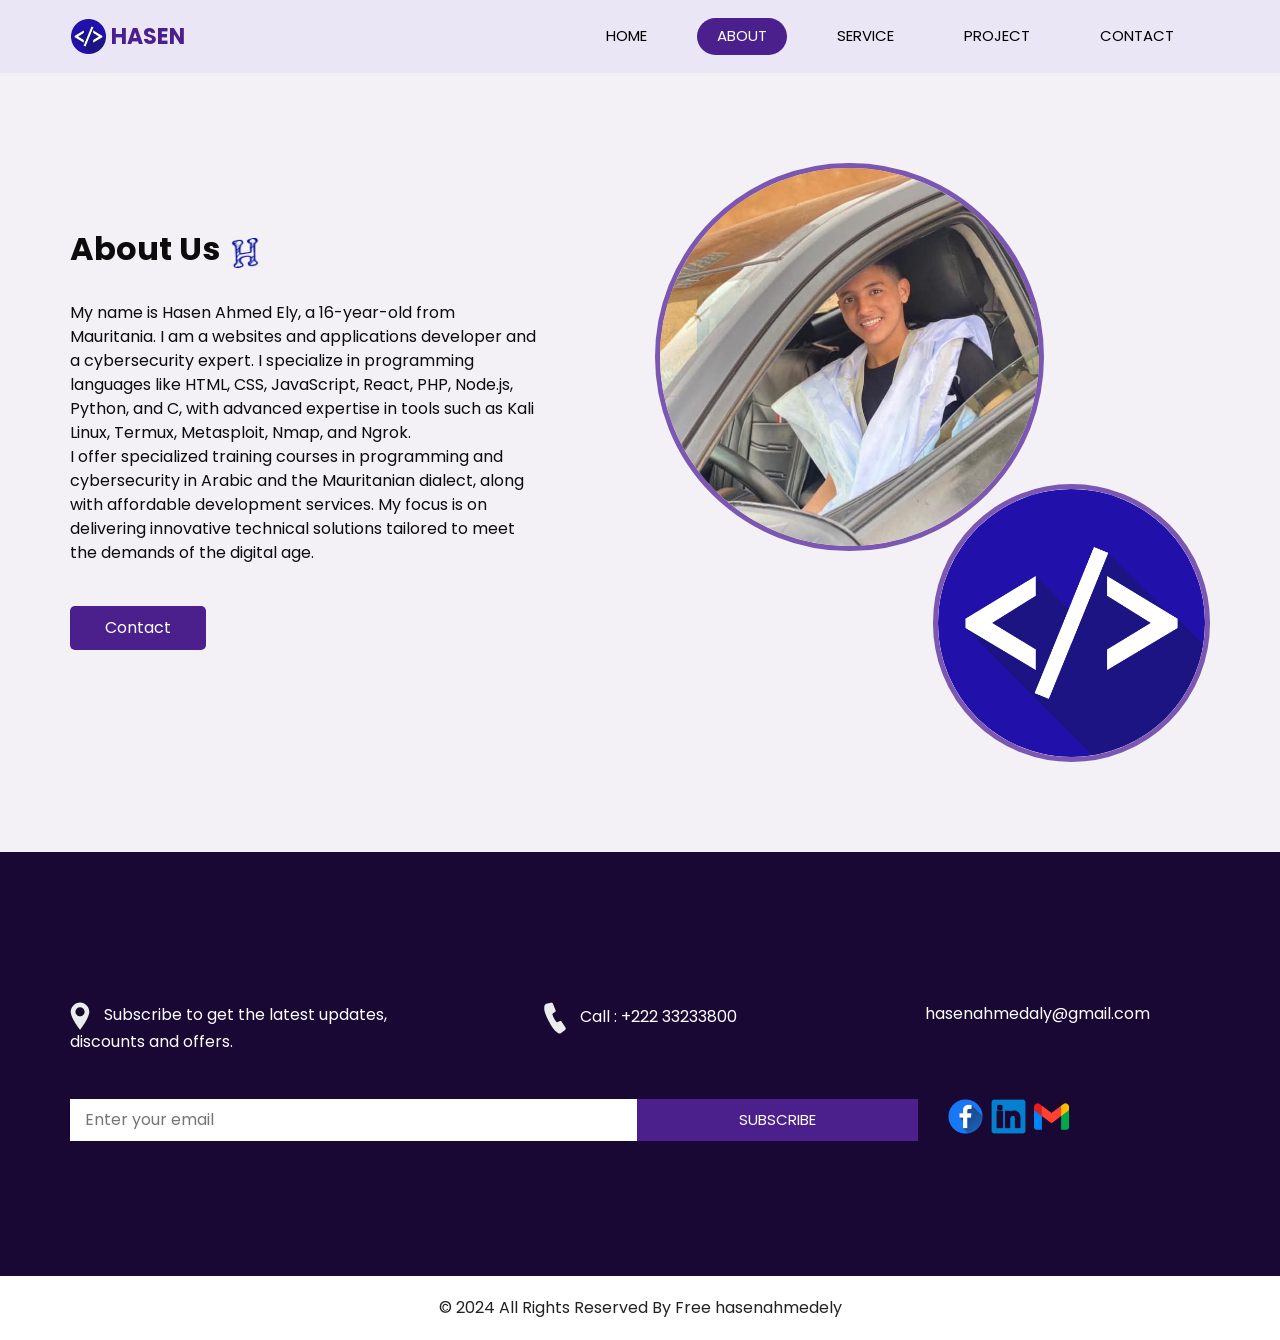
==== about.html @ d5fb415e "Add files via upload" ====
<!DOCTYPE html>
<html>

<head>
  <!-- Basic -->
  <meta charset="utf-8" />
  <meta http-equiv="X-UA-Compatible" content="IE=edge" />
  <!-- Mobile Metas -->
  <meta name="viewport" content="width=device-width, initial-scale=1, shrink-to-fit=no" />
  <!-- Site Metas -->
  <meta name="keywords" content="" />
  <meta name="description" content="حسن أحمد علي، مطور مواقع وتطبيقات وخبير أمن سيبراني من موريتانيا. أقدم حلولاً تقنية مبتكرة مع خبرة واسعة في البرمجة والأمن السيبراني. هدفي تمكين الأفراد والشركات من خلال خدمات ودورات تدريبية متميزة.">
<meta name="description" content="Hasen Ahmed Ely, a web and applications developer and cybersecurity expert from Mauritania. I provide innovative technical solutions with extensive experience in programming and cybersecurity. My goal is to empower individuals and businesses through exceptional services and training.">
<meta name="keywords" content="About Hasen Ahmed Ely, about حسن أحمد علي, web developer, cybersecurity expert, Mauritania, programming expert, technical solutions, Arabic courses, دورات برمجية, أمن سيبراني, موريتانيا">

  <title>About me</title>

  <!-- slider stylesheet -->
  <link rel="stylesheet" type="text/css" href="https://cdnjs.cloudflare.com/ajax/libs/OwlCarousel2/2.1.3/assets/owl.carousel.min.css" />

  <!-- bootstrap core css -->
  <link rel="stylesheet" type="text/css" href="bootstrap.css" />

  <!-- fonts style -->
  <link href="https://fonts.googleapis.com/css?family=Poppins:400,600,700&display=swap" rel="stylesheet">
  <!-- Custom styles for this template -->
  <link href="style.css" rel="stylesheet" />
  <!-- responsive style -->
  <link href="responsive.css" rel="stylesheet" />
</head>

<body class="sub_page">

  <div class="hero_area">
    <!-- header section strats -->
    <header class="header_section">
      <div class="container">
        <nav class="navbar navbar-expand-lg custom_nav-container ">
          <a class="navbar-brand" href="index.html">
            <img src="code.png" alt="">
            <span>
              HASEN 
            </span>
          </a>
          <button class="navbar-toggler" type="button" data-toggle="collapse" data-target="#navbarSupportedContent" aria-controls="navbarSupportedContent" aria-expanded="false" aria-label="Toggle navigation">
            <span class="s-1"> </span>
            <span class="s-2"> </span>
            <span class="s-3"> </span>
          </button>

          <div class="collapse navbar-collapse" id="navbarSupportedContent">
            <div class="d-flex ml-auto flex-column flex-lg-row align-items-center">
              <ul class="navbar-nav  ">
                <li class="nav-item ">
                  <a class="nav-link" href="index.html">Home <span class="sr-only">(current)</span></a>
                </li>
                <li class="nav-item active">
                  <a class="nav-link" href="about.html"> About</a>
                </li>
                <li class="nav-item">
                  <a class="nav-link" href="service.html"> Service </a>
                </li>
                <li class="nav-item">
                  <a class="nav-link" href="blog.html"> Project </a>
                </li>
                <li class="nav-item">
                  <a class="nav-link" href="contact.html">Contact </a>
                </li>
              </ul>
            </div>
          </div>
        </nav>
      </div>
    </header>
    <!-- end header section -->
  </div>



  <!-- about section -->
  <section class="about_section layout_padding">
    <div class="container">
      <div class="row">
        <div class="col-md-6">
          <div class="detail-box">
            <div class="heading_container">
              <h2>
                About Us
              </h2>
              <img src="plug.png" alt="">
            </div>
            <p>
             My name is Hasen Ahmed Ely, a 16-year-old from Mauritania. I am a websites and applications developer and a cybersecurity expert. I specialize in programming languages like HTML, CSS, JavaScript, React, PHP, Node.js, Python, and C, with advanced expertise in tools such as Kali Linux, Termux, Metasploit, Nmap, and Ngrok.
<br>
I offer specialized training courses in programming and cybersecurity in Arabic and the Mauritanian dialect, along with affordable development services. My focus is on delivering innovative technical solutions tailored to meet the demands of the digital age.




            </p>
            <a href="contact.html">
              Contact
            </a>
          </div>
        </div>
        <div class="col-md-6">
          <div class="img_container">
            <div class="img-box b1">
              <img src="mi.jpg" alt="" />
            </div>
            <div class="img-box b2">
              <img src="code.png" alt="" />
            </div>
          </div>

        </div>

      </div>
    </div>
  </section>

  <!-- end about section -->

  <!-- info section -->

  <section class="info_section layout_padding">
    <div class="container">
      <div class="info_contact">
        <div class="row">
          <div class="col-md-4">
            <a href="">
              <img src="location-white.png" alt="">
              <span>
                Subscribe to get the latest updates, discounts and offers.
              </span>
            </a>
          </div>
          <div class="col-md-4">
            <a href="">
              <img src="telephone-white.png" alt="">
              <span>
                Call : +222 33233800
              </span>
            </a>
          </div>
          <div class="col-md-4">
            <a href="">
              <img src="envelope-white.png" alt="">
              <span>
                hasenahmedaly@gmail.com
              </span>
            </a>
          </div>
        </div>
      </div>
      <div class="row">
        <div class="col-md-8 col-lg-9">
          <div class="info_form">
            <form action="">
              <input type="text" placeholder="Enter your email">
              <button>
                subscribe
              </button>
            </form>
          </div>
        </div>
        <div class="col-md-4 col-lg-3">
          <div class="info_social">
            <div>
                 <a href="https://www.facebook.com/hasenahmedely">
      <img src="facebook.png" alt="">
    </a>
    </div>
    <div>
      <a href="https://mr.linkedin.com/in/hasen-ahmed-aly-015473342">
        <img src="linkedin.png" alt="">
      </a>
    </div>
    <div>
      <a href="hasenahmedaly@gmail.com">
        <img src="gmail.png" alt="">
      </a>
            </div>
          </div>
        </div>
      </div>

    </div>
  </section>

  <!-- end info section -->

  <!-- footer section -->
  <footer class="container-fluid footer_section">
    <div class="container">
      <div class="row">
        <div class="col-lg-7 col-md-9 mx-auto">
          <p>
            &copy; 2024 All Rights Reserved By
            <a href="https://html.design/">Free hasenahmedely</a>
          </p>
        </div>
      </div>
    </div>
  </footer>
  <!-- footer section -->


  <script src="jquery-3.4.1.min.js"></script>
  <script src="bootstrap.js"></script>

</body>

</html>
---- style.css ----
body {
  font-family: "Poppins", sans-serif;
  color: #0c0c0c;
  background-color: #ffffff;
}

.layout_padding {
  padding-top: 90px;
  padding-bottom: 90px;
}

.layout_padding2 {
  padding-top: 45px;
  padding-bottom: 45px;
}

.layout_padding2-top {
  padding-top: 45px;
}

.layout_padding2-bottom {
  padding-bottom: 45px;
}

.layout_padding-top {
  padding-top: 90px;
}

.layout_padding-bottom {
  padding-bottom: 90px;
}

.heading_container {
  display: -webkit-box;
  display: -ms-flexbox;
  display: flex;
  -webkit-box-pack: start;
      -ms-flex-pack: start;
          justify-content: flex-start;
  -webkit-box-align: center;
      -ms-flex-align: center;
          align-items: center;
  text-align: center;
}

.heading_container h2 {
  position: relative;
  font-weight: bold;
  margin-right: 10px;
}

.heading_container img {
  width: 30px;
}

/*header section*/
.hero_area {
  height: 98vh;
  position: relative;
  display: -webkit-box;
  display: -ms-flexbox;
  display: flex;
  -webkit-box-orient: vertical;
  -webkit-box-direction: normal;
      -ms-flex-direction: column;
          flex-direction: column;
  background-color: #eae6f5;
}

.sub_page .hero_area {
  height: auto;
}

.header_section .container {
  padding: 0;
}

.header_section .nav_container {
  margin: 0 auto;
}

.custom_nav-container .navbar-nav .nav-item .nav-link {
  padding: 7px 20px;
  margin: 10px 15px;
  color: #000000;
  text-align: center;
  border-radius: 35px;
  text-transform: uppercase;
  font-size: 15px;
}

.custom_nav-container .navbar-nav .nav-item.active .nav-link, .custom_nav-container .navbar-nav .nav-item:hover .nav-link {
  background-color: #4b208c;
  color: #ffffff;
}

a,
a:hover,
a:focus {
  text-decoration: none;
}

a:hover,
a:focus {
  color: initial;
}

.btn,
.btn:focus {
  outline: none !important;
  -webkit-box-shadow: none;
          box-shadow: none;
}

.custom_nav-container .nav_search-btn {
  background-image: url(../images/search-icon.png);
  background-size: 22px;
  background-repeat: no-repeat;
  background-position-y: 7px;
  width: 35px;
  height: 35px;
  padding: 0;
  border: none;
}

.navbar-brand {
  display: -webkit-box;
  display: -ms-flexbox;
  display: flex;
  -webkit-box-align: center;
      -ms-flex-align: center;
          align-items: center;
}

.navbar-brand img {
  margin-right: 5px;
  width: 35px;
}

.navbar-brand span {
  font-size: 22px;
  font-weight: 700;
  color: #4b208c;
}

.custom_nav-container {
  z-index: 99999;
}

.navbar-expand-lg .navbar-collapse {
  -webkit-box-align: end;
      -ms-flex-align: end;
          align-items: flex-end;
}

.custom_nav-container .navbar-toggler {
  outline: none;
}

.custom_nav-container .navbar-toggler {
  padding: 0;
  width: 37px;
  height: 42px;
}

.custom_nav-container .navbar-toggler span {
  display: block;
  width: 35px;
  height: 4px;
  background-color: #190734;
  margin: 7px 0;
  -webkit-transition: all .3s;
  transition: all .3s;
}

.custom_nav-container .navbar-toggler[aria-expanded="true"] .s-1 {
  -webkit-transform: rotate(45deg);
          transform: rotate(45deg);
  margin: 0;
  margin-bottom: -4px;
}

.custom_nav-container .navbar-toggler[aria-expanded="true"] .s-2 {
  display: none;
}

.custom_nav-container .navbar-toggler[aria-expanded="true"] .s-3 {
  -webkit-transform: rotate(-45deg);
          transform: rotate(-45deg);
  margin: 0;
  margin-top: -4px;
}

.custom_nav-container .navbar-toggler[aria-expanded="false"] .s-1,
.custom_nav-container .navbar-toggler[aria-expanded="false"] .s-2,
.custom_nav-container .navbar-toggler[aria-expanded="false"] .s-3 {
  -webkit-transform: none;
          transform: none;
}

/*end header section*/
/* slider section */
.slider_section {
  -webkit-box-flex: 1;
      -ms-flex: 1;
          flex: 1;
  display: -webkit-box;
  display: -ms-flexbox;
  display: flex;
  -webkit-box-align: center;
      -ms-flex-align: center;
          align-items: center;
  position: relative;
  z-index: 2;
  color: #3b3a3a;
  padding-bottom: 90px;
}

.slider_section .row {
  -webkit-box-align: center;
      -ms-flex-align: center;
          align-items: center;
}

.slider_section .detail_box {
  color: #000000;
}

.slider_section .detail_box h1 {
  text-transform: uppercase;
  font-weight: bold;
}

.slider_section .detail_box p {
  margin-top: 20px;
}

.slider_section .detail_box a {
  display: inline-block;
  padding: 10px 40px;
  background-color: #4b208c;
  color: #ffffff;
  border-radius: 35px;
  margin-top: 35px;
}

.slider_section .detail_box a:hover {
  background-color: #5625a1;
}

.slider_section .img_container {
  border: 7px solid #7b57b2;
  border-radius: 100%;
  overflow: hidden;
}

.slider_section .img_container div#carouselExampleContarols {
  width: 100%;
  position: unset;
}

.slider_section .img_container .img-box img {
  width: 100%;
}

.slider_section .carousel-control-prev,
.slider_section .carousel-control-next {
  top: initial;
  left: initial;
  bottom: 5%;
  right: 10%;
  width: 45px;
  height: 45px;
  border: none;
  border-radius: 100%;
  opacity: 1;
  background-repeat: no-repeat;
  background-size: 8px;
  background-position: center;
}

.slider_section .carousel-control-prev {
  background-image: url(../images/prev.png);
  background-color: #ffffff;
  -webkit-transform: translate(-85px, 30px);
          transform: translate(-85px, 30px);
}

.slider_section .carousel-control-next {
  background-image: url(../images/next.png);
  background-color: #4b208c;
  -webkit-transform: translate(-45px, 0);
          transform: translate(-45px, 0);
}

.service_section {
  text-align: center;
}

.service_section .heading_container {
  -webkit-box-pack: center;
      -ms-flex-pack: center;
          justify-content: center;
}

.service_section .service_container {
  display: -webkit-box;
  display: -ms-flexbox;
  display: flex;
  -webkit-box-pack: center;
      -ms-flex-pack: center;
          justify-content: center;
  padding: 35px 0;
  -ms-flex-wrap: wrap;
      flex-wrap: wrap;
}

.service_section .service_container .box {
  margin: 25px 1%;
  -ms-flex-preferred-size: 31%;
      flex-basis: 31%;
  padding: 35px 25px 25px;
  border-radius: 15px;
  -webkit-box-shadow: 0 0 10px 0 rgba(0, 0, 0, 0.15);
          box-shadow: 0 0 10px 0 rgba(0, 0, 0, 0.15);
  border-top: 15px solid transparent;
  overflow: hidden;
  -webkit-transition: all .1s;
  transition: all .1s;
}

.service_section .service_container .box .img-box {
  display: -webkit-box;
  display: -ms-flexbox;
  display: flex;
  -webkit-box-pack: center;
      -ms-flex-pack: center;
          justify-content: center;
  -webkit-box-align: center;
      -ms-flex-align: center;
          align-items: center;
  height: 125px;
}

.service_section .service_container .box .img-box img {
  width: 90px;
}

.service_section .service_container .box .detail-box {
  margin-top: 25px;
}

.service_section .service_container .box .detail-box h5 {
  color: #2e0e5f;
  font-weight: 600;
  position: relative;
}

.service_section .service_container .box:hover, .service_section .service_container .box.active {
  border-top: 15px solid #512a97;
}

.service_section .btn-box {
  display: -webkit-box;
  display: -ms-flexbox;
  display: flex;
  -webkit-box-pack: center;
      -ms-flex-pack: center;
          justify-content: center;
  margin-top: 25px;
}

.service_section .btn-box a {
  display: inline-block;
  padding: 10px 35px;
  background-color: #4b208c;
  color: #ffffff;
  border-radius: 35px;
}

.service_section .btn-box a:hover {
  background-color: #5625a1;
}

.about_section {
  background-color: #f3f0f6;
}

.about_section .row {
  -webkit-box-align: center;
      -ms-flex-align: center;
          align-items: center;
}

.about_section .img_container {
  display: -webkit-box;
  display: -ms-flexbox;
  display: flex;
  -webkit-box-orient: vertical;
  -webkit-box-direction: normal;
      -ms-flex-direction: column;
          flex-direction: column;
}

.about_section .img_container .img-box {
  border: 5px solid #7b57b2;
  border-radius: 100%;
  overflow: hidden;
}

.about_section .img_container .img-box.b1 {
  width: 70%;
}

.about_section .img_container .img-box.b2 {
  width: 50%;
  margin-left: auto;
  margin-top: -12%;
}

.about_section .img_container .img-box img {
  width: 100%;
}

.about_section .detail-box {
  margin-right: 15%;
}

.about_section .detail-box p {
  margin-top: 25px;
}

.about_section .detail-box a {
  display: inline-block;
  padding: 10px 35px;
  background-color: #4b208c;
  color: #ffffff;
  border-radius: 5px;
  margin: 25px 0 45px 0;
}

.about_section .detail-box a:hover {
  background-color: #5625a1;
}

.blog_section .heading_container {
  -webkit-box-pack: center;
      -ms-flex-pack: center;
          justify-content: center;
}

.blog_section .heading_container h2::before {
  background-color: #ffffff;
}

.blog_section .box {
  margin-top: 55px;
  background-color: #ffffff;
  -webkit-box-shadow: 0 0 10px 0 rgba(0, 0, 0, 0.15);
          box-shadow: 0 0 10px 0 rgba(0, 0, 0, 0.15);
}

.blog_section .box .img-box {
  position: relative;
}

.blog_section .box .img-box img {
  width: 100%;
}

.blog_section .box .detail-box {
  padding: 25px 25px 15px;
}

.blog_section .box .detail-box h5 {
  font-weight: bold;
}

.contact_section {
  position: relative;
}

.contact_section form {
  margin-top: 45px;
  padding-right: 35px;
}

.contact_section input {
  width: 100%;
  border: none;
  height: 50px;
  margin-bottom: 25px;
  padding-left: 25px;
  background-color: transparent;
  outline: none;
  color: #101010;
  -webkit-box-shadow: 0px 2px 5px 0px rgba(0, 0, 0, 0.16);
  box-shadow: 0px 2px 5px 0px rgba(0, 0, 0, 0.16);
}

.contact_section input::-webkit-input-placeholder {
  color: #737272;
}

.contact_section input:-ms-input-placeholder {
  color: #737272;
}

.contact_section input::-ms-input-placeholder {
  color: #737272;
}

.contact_section input::placeholder {
  color: #737272;
}

.contact_section input.message-box {
  height: 120px;
}

.contact_section button {
  border: none;
  display: inline-block;
  padding: 12px 45px;
  background-color: #4b208c;
  color: #ffffff;
  border-radius: 0px;
  margin-top: 35px;
}

.contact_section button:hover {
  background-color: #5625a1;
}

.contact_section .map_container {
  height: 100%;
  min-height: 325px;
}

.contact_section .map_container .map-responsive {
  height: 100%;
}

.footer_bg {
  background-image: url(../images/footer-bg.png);
  background-size: cover;
  background-position: top;
}

/* info section */
.info_section {
  background-color: #190734;
  color: #ffffff;
}

.info_section h6 {
  font-weight: bold;
}

.info_section .info_contact {
  margin-top: 60px;
  margin-bottom: 45px;
}

.info_section .info_contact .col-md-4 {
  display: -webkit-box;
  display: -ms-flexbox;
  display: flex;
  -webkit-box-pack: center;
      -ms-flex-pack: center;
          justify-content: center;
}

.info_section .info_contact a {
  color: #ffffff;
}

.info_section .info_contact img {
  max-width: 100%;
  margin-right: 10px;
}

.info_section .info_form {
  margin: 0 auto;
  margin-bottom: 45px;
}

.info_section .info_form h4 {
  text-transform: uppercase;
  text-align: center;
  margin-bottom: 20px;
}

.info_section .info_form form {
  display: -webkit-box;
  display: -ms-flexbox;
  display: flex;
  -webkit-box-align: center;
      -ms-flex-align: center;
          align-items: center;
}

.info_section .info_form form input {
  background-color: #ffffff;
  border: none;
  -webkit-box-flex: 2.5;
      -ms-flex: 2.5;
          flex: 2.5;
  outline: none;
  color: #000000;
  min-height: 42.4px;
  padding-left: 15px;
}

.info_section .info_form form input ::-webkit-input-placeholder {
  color: #ffffff;
  opacity: 0.2;
}

.info_section .info_form form input :-ms-input-placeholder {
  color: #ffffff;
  opacity: 0.2;
}

.info_section .info_form form input ::-ms-input-placeholder {
  color: #ffffff;
  opacity: 0.2;
}

.info_section .info_form form input ::placeholder {
  color: #ffffff;
  opacity: 0.2;
}

.info_section .info_form form button {
  -webkit-box-flex: 1;
      -ms-flex: 1;
          flex: 1;
  border: none;
  display: inline-block;
  padding: 10px 30px;
  background-color: #4b208c;
  color: #ffffff;
  border-radius: 0;
  font-size: 15px;
  text-transform: uppercase;
}

.info_section .info_form form button:hover {
  background-color: #5625a1;
}

.info_section .box {
  display: -webkit-box;
  display: -ms-flexbox;
  display: flex;
}

.info_section .info_social {
  display: -webkit-box;
  display: -ms-flexbox;
  display: flex;
}

.info_section .info_social img {
  width: 35px;
  margin-right: 8px;
}

/* end info section */
/* footer section*/
.footer_section {
  display: -webkit-box;
  display: -ms-flexbox;
  display: flex;
  -webkit-box-pack: center;
      -ms-flex-pack: center;
          justify-content: center;
  position: relative;
}

.footer_section p {
  color: #222222;
  margin: 0 auto;
  text-align: center;
  padding: 20px;
}

.footer_section p a {
  color: #222222;
}
/*# sourceMappingURL=style.css.map */
---- responsive.css ----
@media (max-width: 1120px) {}

@media (max-width: 992px) {

  .hero_area {
    height: auto;
  }

  .header_section {
    padding-top: 10px;
  }

  #navbarSupportedContent {
    margin-top: 25px;
  }

  .slider_section {

    padding-top: 75px;
    padding-bottom: 150px;

  }

  .about_section .img-box {
    margin: 0 5%;
  }

  .about_section .detail-box {
    margin-right: 5%;
  }

  .service_section .service_container .box {
    -ms-flex-preferred-size: 48%;
    flex-basis: 48%;
  }

  .about_section .img_container .img-box.b2 {
    margin-top: -5%;
  }

}

@media (max-width: 768px) {


  .slider_section .detail_box {
    text-align: center;
  }

  .slider_section .img_content {
    margin-top: 55px;
  }

  .contact_section .map_container {
    margin-top: 45px;
  }

  .info_section .info_contact a {
    margin-bottom: 15px;
  }

  .info_section .info_social {
    justify-content: center;
  }

  .service_section .service_container .box {
    flex-basis: 98%;
  }

  .contact_section form {
    padding-right: 0;
  }

  .info_section .info_contact a {
    text-align: center;
  }
}

@media (max-width: 576px) {
  .about_section .img_container .img-box.b1 {
    width: 80%;
  }

  .about_section .img_container .img-box.b2 {
    width: 55%;
  }

  .info_section .info_form form {
    flex-direction: column;
  }

  .info_section .info_form form input {
    width: 100%;
  }

  .info_section .info_form form button {
    margin-top: 15px;
    padding: 10px 40px;
  }
}

@media (max-width: 480px) {}

@media (max-width: 420px) {

  .slider_section .carousel-control-prev,
  .slider_section .carousel-control-next {
    right: 0;
  }
}

@media (max-width: 360px) {}

@media (min-width: 1200px) {
  .container {
    max-width: 1170px;
  }
}
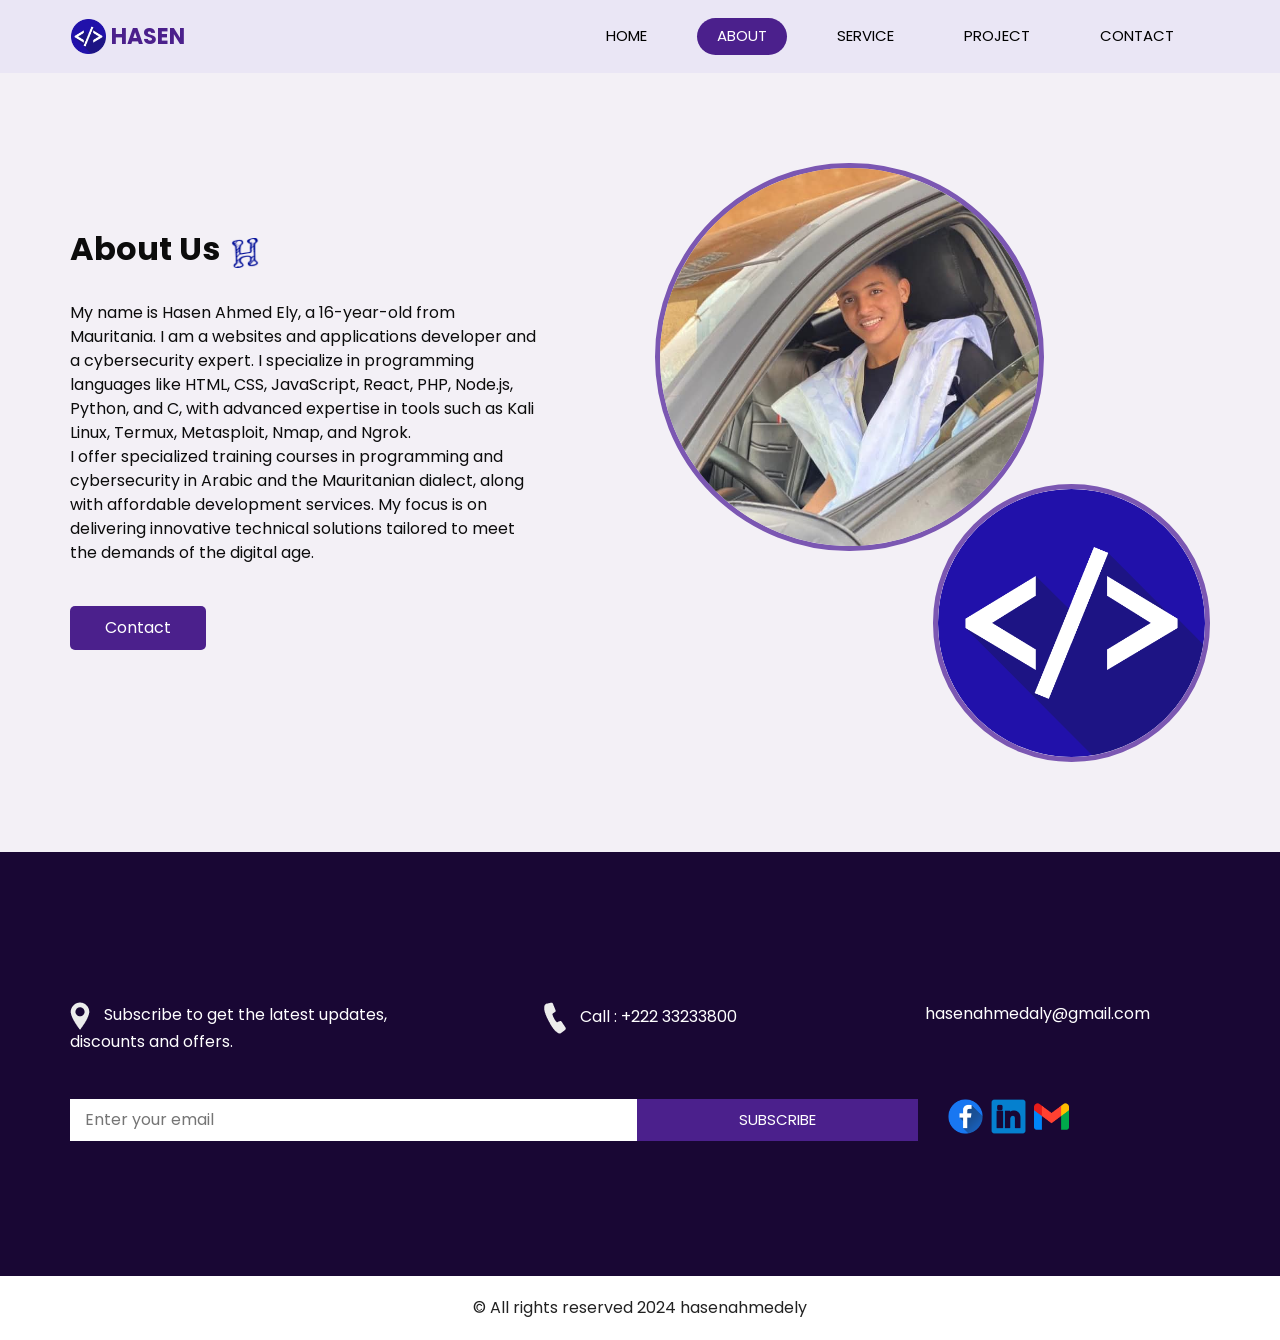
==== commit 23372d8f: "Update about.html" ====
--- a/about.html
+++ b/about.html
@@ -196,8 +196,8 @@
       <div class="row">
         <div class="col-lg-7 col-md-9 mx-auto">
           <p>
-            &copy; 2024 All Rights Reserved By
-            <a href="https://html.design/">Free hasenahmedely</a>
+            &copy; All rights reserved 2024  
+            <a href="https://html.design/">hasenahmedely</a>
           </p>
         </div>
       </div>
@@ -211,4 +211,4 @@
 
 </body>
 
-</html>+</html>
